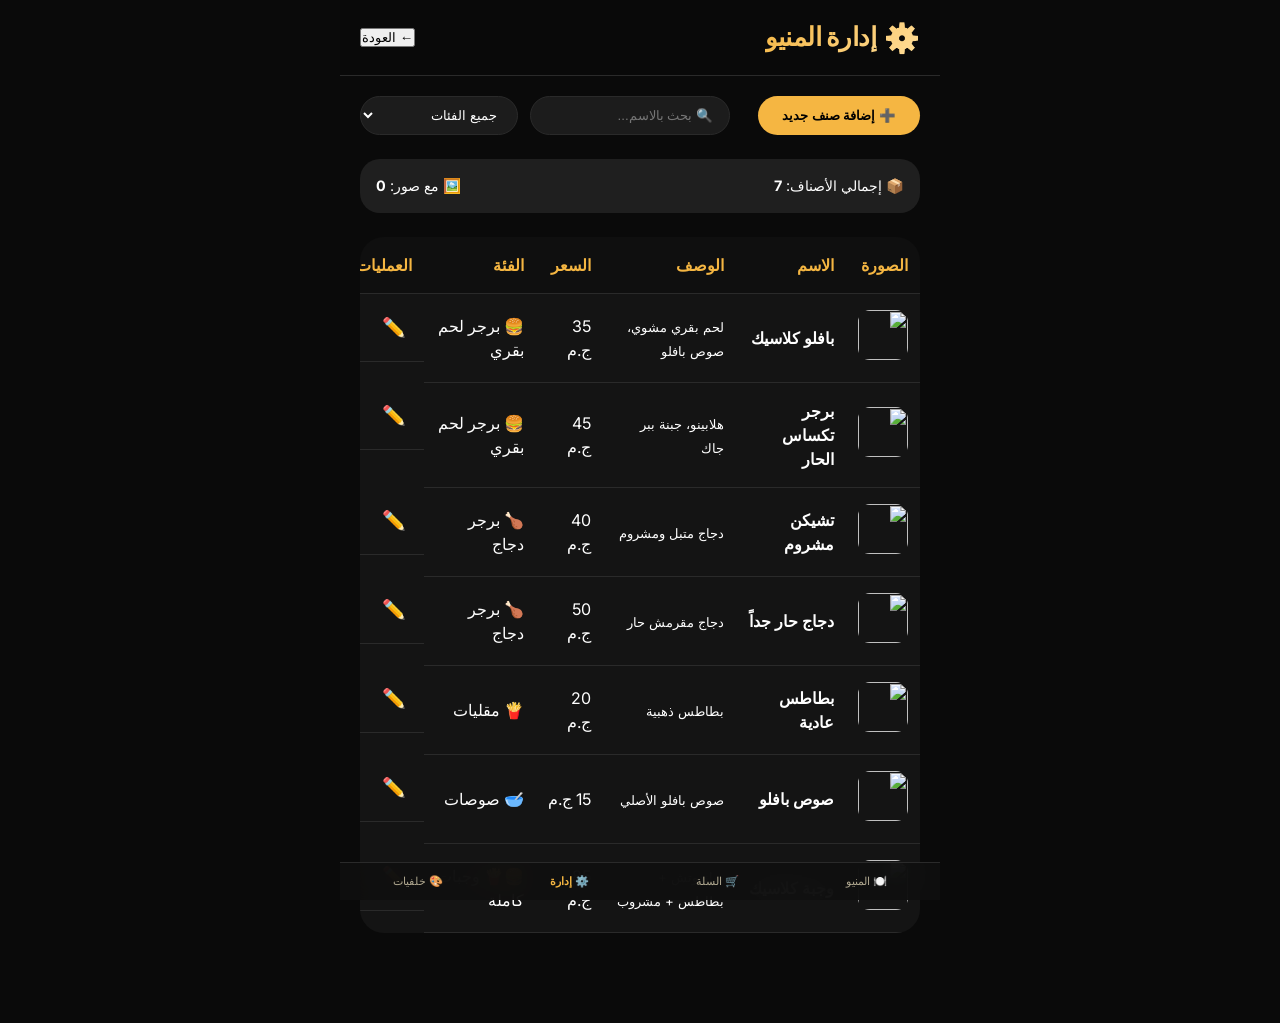
==== manage-items.html @ 47205f9b "Update manage-items.html" ====
<!DOCTYPE html>
<html lang="ar" dir="rtl">
<head>
  <meta charset="UTF-8">
  <meta name="viewport" content="width=device-width, initial-scale=1.0">
  <title>BONO | لوحة إدارة الأصناف</title>
  <link href="https://fonts.googleapis.com/css2?family=Inter:opsz,wght@300;400;500;600;700;800&display=swap" rel="stylesheet">
  <link rel="stylesheet" href="style.css">
  <style>
    /* تحسينات إضافية خاصة بصفحة الإدارة */
    .admin-header {
      display: flex;
      justify-content: space-between;
      align-items: center;
      flex-wrap: wrap;
      gap: 16px;
      margin-bottom: 24px;
    }
    .admin-controls {
      display: flex;
      gap: 12px;
      flex-wrap: wrap;
    }
    .search-input {
      background: #1c1c1c;
      border: 1px solid #2a2a2a;
      padding: 10px 16px;
      border-radius: 50px;
      color: white;
      width: 200px;
    }
    .filter-select {
      background: #1c1c1c;
      border: 1px solid #2a2a2a;
      padding: 10px 16px;
      border-radius: 50px;
      color: white;
    }
    .admin-stats {
      background: var(--surface);
      border-radius: 20px;
      padding: 16px;
      margin-bottom: 24px;
      display: flex;
      justify-content: space-between;
      font-size: 0.9rem;
    }
    .items-table {
      background: var(--bg-card);
      border-radius: 24px;
      overflow-x: auto;
    }
    .items-table table {
      width: 100%;
      border-collapse: collapse;
      min-width: 600px;
    }
    .items-table th, .items-table td {
      padding: 16px 12px;
      text-align: right;
      border-bottom: 1px solid var(--border-color);
      vertical-align: middle;
    }
    .items-table th {
      background: #0f0f0f;
      color: var(--gold);
      font-weight: 600;
    }
    .item-thumb {
      width: 50px;
      height: 50px;
      object-fit: cover;
      border-radius: 12px;
    }
    .item-actions {
      display: flex;
      gap: 8px;
    }
    .edit-icon, .delete-icon {
      background: none;
      border: none;
      font-size: 1.2rem;
      cursor: pointer;
      padding: 6px;
      border-radius: 50%;
      transition: 0.2s;
    }
    .edit-icon { color: var(--gold); }
    .delete-icon { color: #ff7b5c; }
    .edit-icon:hover, .delete-icon:hover {
      background: #2a2a2a;
    }
    .add-new-btn {
      background: var(--gold);
      border: none;
      padding: 12px 24px;
      border-radius: 60px;
      font-weight: bold;
      cursor: pointer;
      display: flex;
      align-items: center;
      gap: 8px;
    }
    /* المودال */
    .modal {
      display: none;
      position: fixed;
      top: 0; left: 0;
      width: 100%; height: 100%;
      background: rgba(0,0,0,0.8);
      justify-content: center;
      align-items: center;
      z-index: 200;
    }
    .modal-content {
      background: var(--bg-card);
      max-width: 500px;
      width: 90%;
      padding: 24px;
      border-radius: 32px;
      border: 1px solid var(--gold);
    }
    .modal-header {
      display: flex;
      justify-content: space-between;
      align-items: center;
      margin-bottom: 20px;
    }
    .modal-header h3 {
      font-size: 1.4rem;
    }
    .close-modal {
      font-size: 28px;
      cursor: pointer;
    }
    .form-group {
      margin-bottom: 16px;
    }
    .form-group label {
      display: block;
      margin-bottom: 8px;
      font-weight: 500;
    }
    .form-group input, .form-group select, .form-group textarea {
      width: 100%;
      padding: 12px;
      background: #1c1c1c;
      border: 1px solid #2a2a2a;
      border-radius: 20px;
      color: white;
    }
    .image-preview {
      margin-top: 8px;
      max-width: 100px;
    }
    .save-btn {
      background: var(--gold);
      width: 100%;
      padding: 12px;
      border: none;
      border-radius: 40px;
      font-weight: bold;
      cursor: pointer;
    }
    .empty-row {
      text-align: center;
      padding: 40px;
      color: var(--text-muted);
    }
  </style>
</head>
<body>
  <div class="app">
    <header class="main-header">
      <div class="logo">
        <span class="logo-icon">⚙️</span>
        <span class="logo-text">إدارة المنيو</span>
      </div>
      <div class="header-actions">
        <button id="backToMenuBtn" class="icon-btn">← العودة</button>
      </div>
    </header>

    <main style="padding: 20px;">
      <div class="admin-header">
        <button id="openAddModalBtn" class="add-new-btn">➕ إضافة صنف جديد</button>
        <div class="admin-controls">
          <input type="text" id="searchInput" class="search-input" placeholder="🔍 بحث بالاسم...">
          <select id="categoryFilter" class="filter-select">
            <option value="all">جميع الفئات</option>
          </select>
        </div>
      </div>

      <div class="admin-stats">
        <span>📦 إجمالي الأصناف: <strong id="totalItemsCount">0</strong></span>
        <span>🖼️ مع صور: <strong id="itemsWithImagesCount">0</strong></span>
      </div>

      <div class="items-table">
        <table id="itemsTable">
          <thead>
            <tr><th>الصورة</th><th>الاسم</th><th>الوصف</th><th>السعر</th><th>الفئة</th><th>العمليات</th></tr>
          </thead>
          <tbody id="itemsTableBody">
            <tr><td colspan="6" class="empty-row">جاري التحميل...</td></tr>
          </tbody>
        </table>
      </div>
    </main>

    <nav class="bottom-nav">
      <a href="index.html" class="nav-item">🍽️ المنيو</a>
      <a href="cart.html" class="nav-item">🛒 السلة</a>
      <a href="manage-items.html" class="nav-item active">⚙️ إدارة</a>
      <a href="backgrounds.html" class="nav-item">🎨 خلفيات</a>
    </nav>

    <!-- مودال إضافة/تعديل -->
    <div id="itemModal" class="modal">
      <div class="modal-content">
        <div class="modal-header">
          <h3 id="modalTitle">إضافة صنف جديد</h3>
          <span class="close-modal">&times;</span>
        </div>
        <div class="form-group">
          <label>الاسم (عربي)</label>
          <input type="text" id="itemNameAr" placeholder="مثال: برجر كلاسيك">
        </div>
        <div class="form-group">
          <label>الوصف (عربي)</label>
          <textarea id="itemDescAr" rows="2" placeholder="وصف مختصر"></textarea>
        </div>
        <div class="form-group">
          <label>السعر (ج.م)</label>
          <input type="number" id="itemPrice" placeholder="مثال: 45">
        </div>
        <div class="form-group">
          <label>الفئة</label>
          <select id="itemCategory"></select>
        </div>
        <div class="form-group">
          <label>صورة الصنف</label>
          <input type="file" id="itemImage" accept="image/*">
          <div id="imagePreview" class="image-preview"></div>
        </div>
        <button id="saveItemBtn" class="save-btn">💾 حفظ البيانات</button>
      </div>
    </div>
  </div>

  <script src="common.js"></script>
  <script>
    let editingId = null;
    let currentFilterCategory = 'all';
    let searchKeyword = '';

    // تحميل الفئات في المودال وفي الفلتر
    function loadCategoriesIntoSelects() {
      const categories = getAllCategories();
      const categorySelect = document.getElementById('itemCategory');
      const filterSelect = document.getElementById('categoryFilter');
      if (!categorySelect) return;
      categorySelect.innerHTML = categories.map(c => `<option value="${c.id}">${c.nameAr}</option>`).join('');
      filterSelect.innerHTML = '<option value="all">جميع الفئات</option>' + categories.map(c => `<option value="${c.id}">${c.nameAr}</option>`).join('');
    }

    // عرض الأصناف في الجدول مع الفلترة
    function renderItemsTable() {
      let items = getAllMenuItems();
      const categories = getAllCategories();
      const getCategoryName = (catId) => {
        const cat = categories.find(c => c.id === catId);
        return cat ? cat.nameAr : catId;
      };

      // فلترة حسب الفئة
      if (currentFilterCategory !== 'all') {
        items = items.filter(item => item.categoryId === currentFilterCategory);
      }
      // فلترة حسب البحث
      if (searchKeyword.trim() !== '') {
        const kw = searchKeyword.trim().toLowerCase();
        items = items.filter(item => item.nameAr.toLowerCase().includes(kw));
      }

      // إحصائيات
      document.getElementById('totalItemsCount').innerText = items.length;
      const withImages = items.filter(i => i.imageSrc && i.imageSrc.trim() !== '').length;
      document.getElementById('itemsWithImagesCount').innerText = withImages;

      const tbody = document.getElementById('itemsTableBody');
      if (!items.length) {
        tbody.innerHTML = '<tr><td colspan="6" class="empty-row">🚫 لا توجد أصناف تطابق المعايير</td></tr>';
        return;
      }

      tbody.innerHTML = items.map(item => `
        <tr data-id="${item.id}">
          <td><img src="${item.imageSrc || getDefaultItemImage()}" class="item-thumb" onerror="this.src='${getDefaultItemImage()}'"></td>
          <td><strong>${item.nameAr}</strong></td>
          <td><small>${item.descAr || '—'}</small></td>
          <td>${item.price} ج.م</td>
          <td>${getCategoryName(item.categoryId)}</td>
          <td class="item-actions">
            <button class="edit-icon" data-id="${item.id}">✏️</button>
            <button class="delete-icon" data-id="${item.id}">🗑️</button>
          </td>
        </tr>
      `).join('');

      // إضافة أحداث التعديل والحذف
      document.querySelectorAll('.edit-icon').forEach(btn => {
        btn.onclick = () => openEditModal(btn.getAttribute('data-id'));
      });
      document.querySelectorAll('.delete-icon').forEach(btn => {
        btn.onclick = async () => {
          if (confirm('⚠️ هل أنت متأكد من حذف هذا الصنف؟')) {
            deleteMenuItem(btn.getAttribute('data-id'));
            renderItemsTable();  // إعادة تحميل الجدول
            showToast('تم الحذف بنجاح');
          }
        };
      });
    }

    // فتح مودال التعديل
    function openEditModal(id) {
      editingId = id;
      const items = getAllMenuItems();
      const item = items.find(i => i.id === id);
      if (!item) return;
      document.getElementById('modalTitle').innerText = 'تعديل الصنف';
      document.getElementById('itemNameAr').value = item.nameAr;
      document.getElementById('itemDescAr').value = item.descAr || '';
      document.getElementById('itemPrice').value = item.price;
      document.getElementById('itemCategory').value = item.categoryId;
      // عرض الصورة الحالية
      const previewDiv = document.getElementById('imagePreview');
      if (item.imageSrc) {
        previewDiv.innerHTML = `<img src="${item.imageSrc}" width="80" style="border-radius: 12px;"><br><small>الصورة الحالية</small>`;
      } else {
        previewDiv.innerHTML = '';
      }
      document.getElementById('itemModal').style.display = 'flex';
    }

    function openAddModal() {
      editingId = null;
      document.getElementById('modalTitle').innerText = 'إضافة صنف جديد';
      document.getElementById('itemNameAr').value = '';
      document.getElementById('itemDescAr').value = '';
      document.getElementById('itemPrice').value = '';
      document.getElementById('itemCategory').value = getAllCategories()[0]?.id || 'beef';
      document.getElementById('imagePreview').innerHTML = '';
      document.getElementById('itemImage').value = '';
      document.getElementById('itemModal').style.display = 'flex';
    }

    function closeModal() {
      document.getElementById('itemModal').style.display = 'none';
    }

    async function saveCurrentItem() {
      const nameAr = document.getElementById('itemNameAr').value.trim();
      const descAr = document.getElementById('itemDescAr').value.trim();
      const price = parseFloat(document.getElementById('itemPrice').value);
      const categoryId = document.getElementById('itemCategory').value;
      const imageFile = document.getElementById('itemImage').files[0];
      let imageSrc = null;

      if (!nameAr || isNaN(price) || price <= 0) {
        alert('❌ الرجاء إدخال اسم صحيح وسعر أكبر من صفر');
        return;
      }

      if (imageFile) {
        imageSrc = await readFileAsBase64(imageFile);
      } else if (editingId) {
        const existing = getAllMenuItems().find(i => i.id === editingId);
        if (existing && existing.imageSrc) imageSrc = existing.imageSrc;
      }

      if (editingId) {
        updateMenuItem(editingId, { nameAr, descAr, price, categoryId, imageSrc });
        showToast('تم التعديل بنجاح');
      } else {
        addNewMenuItem({ nameAr, descAr, price, categoryId, imageSrc });
        showToast('تمت الإضافة بنجاح');
      }
      closeModal();
      renderItemsTable();
    }

    function readFileAsBase64(file) {
      return new Promise((resolve) => {
        const reader = new FileReader();
        reader.onload = (e) => resolve(e.target.result);
        reader.readAsDataURL(file);
      });
    }

    // أحداث البحث والفلتر
    document.getElementById('searchInput')?.addEventListener('input', (e) => {
      searchKeyword = e.target.value;
      renderItemsTable();
    });
    document.getElementById('categoryFilter')?.addEventListener('change', (e) => {
      currentFilterCategory = e.target.value;
      renderItemsTable();
    });

    // تهيئة الصفحة
    initData();
    loadCategoriesIntoSelects();
    renderItemsTable();

    document.getElementById('openAddModalBtn').onclick = openAddModal;
    document.querySelector('.close-modal').onclick = closeModal;
    document.getElementById('saveItemBtn').onclick = saveCurrentItem;
    document.getElementById('backToMenuBtn').onclick = () => window.location.href = 'index.html';
    window.onclick = (e) => { if (e.target === document.getElementById('itemModal')) closeModal(); };
  </script>
</body>
</html>
---- style.css ----
:root {
  --bg-dark: #0a0a0a;
  --bg-card: #141414;
  --surface: #1f1f1f;
  --gold: #f5b642;
  --gold-dark: #e09d32;
  --text-light: #fefefe;
  --text-muted: #b0a890;
  --border-color: #2a2a2a;
  --shadow: 0 8px 24px rgba(0,0,0,0.4);
  --radius: 20px;
  --transition: all 0.2s ease;
}

* {
  margin: 0;
  padding: 0;
  box-sizing: border-box;
}

body {
  font-family: 'Inter', sans-serif;
  background: var(--bg-dark);
  color: var(--text-light);
  direction: rtl;
  line-height: 1.5;
}

.app {
  max-width: 600px;
  margin: 0 auto;
  background: var(--bg-dark);
  min-height: 100vh;
  position: relative;
  padding-bottom: 70px;
}

/* الهيدر الرئيسي */
.main-header {
  position: sticky;
  top: 0;
  display: flex;
  justify-content: space-between;
  align-items: center;
  padding: 16px 20px;
  background: rgba(10,10,10,0.85);
  backdrop-filter: blur(12px);
  z-index: 100;
  border-bottom: 1px solid var(--border-color);
}

.logo {
  display: flex;
  align-items: center;
  gap: 8px;
  font-weight: 800;
  font-size: 1.6rem;
  background: linear-gradient(135deg, var(--gold), #ffdd99);
  -webkit-background-clip: text;
  background-clip: text;
  color: transparent;
}
.logo-icon {
  font-size: 1.8rem;
}
.logo-text {
  letter-spacing: -0.5px;
}

.header-actions {
  display: flex;
  gap: 16px;
}
.cart-icon-btn {
  position: relative;
  background: none;
  border: none;
  font-size: 1.8rem;
  cursor: pointer;
  color: var(--gold);
}
.cart-badge {
  position: absolute;
  top: -6px;
  right: -10px;
  background: var(--gold);
  color: #000;
  font-size: 0.7rem;
  font-weight: bold;
  border-radius: 30px;
  padding: 2px 6px;
  min-width: 18px;
  text-align: center;
}
.menu-toggle-btn {
  background: none;
  border: none;
  font-size: 1.8rem;
  color: var(--gold);
  cursor: pointer;
}

/* البانر */
.hero-section {
  position: relative;
  height: 260px;
  background: linear-gradient(135deg, #1f1a15, #0c0b0a);
  display: flex;
  align-items: center;
  justify-content: center;
  text-align: center;
  background-size: cover;
  background-position: center;
}
.hero-overlay {
  position: absolute;
  top: 0; left: 0; width: 100%; height: 100%;
  background: rgba(0,0,0,0.5);
}
.hero-content {
  position: relative;
  z-index: 2;
  padding: 20px;
}
.hero-content h1 {
  font-size: 2.4rem;
  font-weight: 800;
  background: linear-gradient(115deg, var(--gold), #fff0cc);
  -webkit-background-clip: text;
  background-clip: text;
  color: transparent;
}
.hero-content p {
  color: #ddd;
  margin-top: 8px;
}
.hero-cta {
  background: var(--gold);
  border: none;
  margin-top: 20px;
  padding: 10px 24px;
  border-radius: 60px;
  font-weight: bold;
  font-size: 0.9rem;
  cursor: pointer;
  transition: var(--transition);
}
.hero-cta:hover {
  background: var(--gold-dark);
  transform: scale(1.02);
}

/* الفئات */
.categories-wrapper {
  background: var(--bg-dark);
  padding: 16px 0 8px;
  border-bottom: 1px solid var(--border-color);
}
.categories-scroll {
  display: flex;
  overflow-x: auto;
  gap: 12px;
  padding: 0 16px;
  scrollbar-width: thin;
}
.category-btn {
  background: var(--surface);
  border: none;
  padding: 8px 24px;
  border-radius: 40px;
  font-weight: 600;
  color: var(--text-muted);
  white-space: nowrap;
  cursor: pointer;
  transition: var(--transition);
}
.category-btn.active {
  background: var(--gold);
  color: #0a0a0a;
  box-shadow: 0 4px 12px rgba(245,182,66,0.3);
}

/* حاوية المنيو */
.menu-container {
  padding: 20px 16px;
  display: flex;
  flex-direction: column;
  gap: 20px;
}

/* بطاقة الصنف - احترافية */
.menu-item-card {
  background: var(--bg-card);
  border-radius: var(--radius);
  display: flex;
  gap: 16px;
  overflow: hidden;
  border: 1px solid var(--border-color);
  transition: var(--transition);
}
.menu-item-card:hover {
  transform: translateY(-3px);
  border-color: var(--gold);
  box-shadow: var(--shadow);
}
.card-image {
  width: 110px;
  flex-shrink: 0;
}
.card-image img {
  width: 100%;
  height: 110px;
  object-fit: cover;
  display: block;
}
.card-details {
  flex: 1;
  padding: 12px 12px 12px 0;
  display: flex;
  flex-direction: column;
}
.item-title {
  font-size: 1.1rem;
  font-weight: 700;
}
.item-description {
  font-size: 0.7rem;
  color: var(--text-muted);
  margin: 5px 0 8px;
}
.item-footer {
  display: flex;
  justify-content: space-between;
  align-items: center;
  margin-top: auto;
}
.item-price {
  font-weight: 800;
  color: var(--gold);
  font-size: 1rem;
}
.add-to-cart-btn {
  background: var(--gold);
  border: none;
  border-radius: 40px;
  padding: 6px 14px;
  font-weight: bold;
  cursor: pointer;
  transition: var(--transition);
}
.add-to-cart-btn:hover {
  background: var(--gold-dark);
  transform: scale(0.96);
}

/* سلة المشتريات - صفحة cart.html */
.cart-main {
  padding: 20px;
}
.cart-item {
  background: var(--bg-card);
  border-radius: 18px;
  padding: 12px;
  margin-bottom: 12px;
  display: flex;
  justify-content: space-between;
  align-items: center;
}
.cart-item-info h4 {
  font-size: 1rem;
}
.cart-item-price {
  font-size: 0.9rem;
  color: var(--gold);
}
.cart-item-controls {
  display: flex;
  align-items: center;
  gap: 8px;
}
.cart-item-controls button {
  background: #2a2a2a;
  border: none;
  width: 32px;
  height: 32px;
  border-radius: 30px;
  font-weight: bold;
  cursor: pointer;
  color: white;
}
.qty-num {
  font-weight: bold;
  min-width: 24px;
  text-align: center;
}
.order-summary, .customer-info-card {
  background: var(--surface);
  border-radius: 24px;
  padding: 16px;
  margin-top: 20px;
}
.summary-row {
  display: flex;
  justify-content: space-between;
  padding: 8px 0;
  border-bottom: 1px dashed var(--border-color);
}
.summary-row.total {
  border-bottom: none;
  font-weight: 800;
  font-size: 1.2rem;
  color: var(--gold);
}
.customer-info-card input, .customer-info-card select, .customer-info-card textarea {
  width: 100%;
  margin-bottom: 12px;
  padding: 12px;
  background: #1c1c1c;
  border: 1px solid var(--border-color);
  border-radius: 40px;
  color: white;
  font-family: inherit;
}
.confirm-order-btn {
  width: 100%;
  background: var(--gold);
  border: none;
  padding: 14px;
  border-radius: 60px;
  font-weight: 800;
  font-size: 1rem;
  cursor: pointer;
  transition: var(--transition);
}
.confirm-order-btn:hover {
  background: var(--gold-dark);
}

/* الشريط السفلي */
.bottom-nav {
  position: fixed;
  bottom: 0;
  width: 100%;
  max-width: 600px;
  background: rgba(15,15,15,0.95);
  backdrop-filter: blur(16px);
  display: flex;
  justify-content: space-around;
  padding: 10px 0;
  border-top: 1px solid var(--border-color);
  z-index: 99;
}
.nav-item {
  display: flex;
  flex-direction: column;
  align-items: center;
  gap: 4px;
  color: var(--text-muted);
  text-decoration: none;
  font-size: 0.7rem;
  transition: var(--transition);
}
.nav-item.active {
  color: var(--gold);
  font-weight: bold;
}
.nav-icon {
  font-size: 1.4rem;
}

/* حالة فارغة */
.empty-cart, .empty-menu {
  text-align: center;
  padding: 40px;
  color: var(--text-muted);
}
.empty-cart a {
  color: var(--gold);
  text-decoration: none;
}

/* إدارة الأصناف - ببساطة (نفس التصميم) */
.manage-page, .backgrounds-page {
  padding: 20px;
}
.admin-item-card {
  background: var(--bg-card);
  border-radius: 20px;
  display: flex;
  align-items: center;
  gap: 12px;
  padding: 10px;
  margin-bottom: 12px;
}
.admin-actions button {
  background: #2c2c2c;
  border: none;
  padding: 6px 12px;
  border-radius: 30px;
  cursor: pointer;
}

/* Toast */
#dynamicToast {
  position: fixed;
  bottom: 80px;
  left: 50%;
  transform: translateX(-50%);
  background: var(--gold);
  color: #000;
  padding: 10px 24px;
  border-radius: 60px;
  font-weight: bold;
  z-index: 999;
  opacity: 0;
  transition: opacity 0.2s;
  pointer-events: none;
}
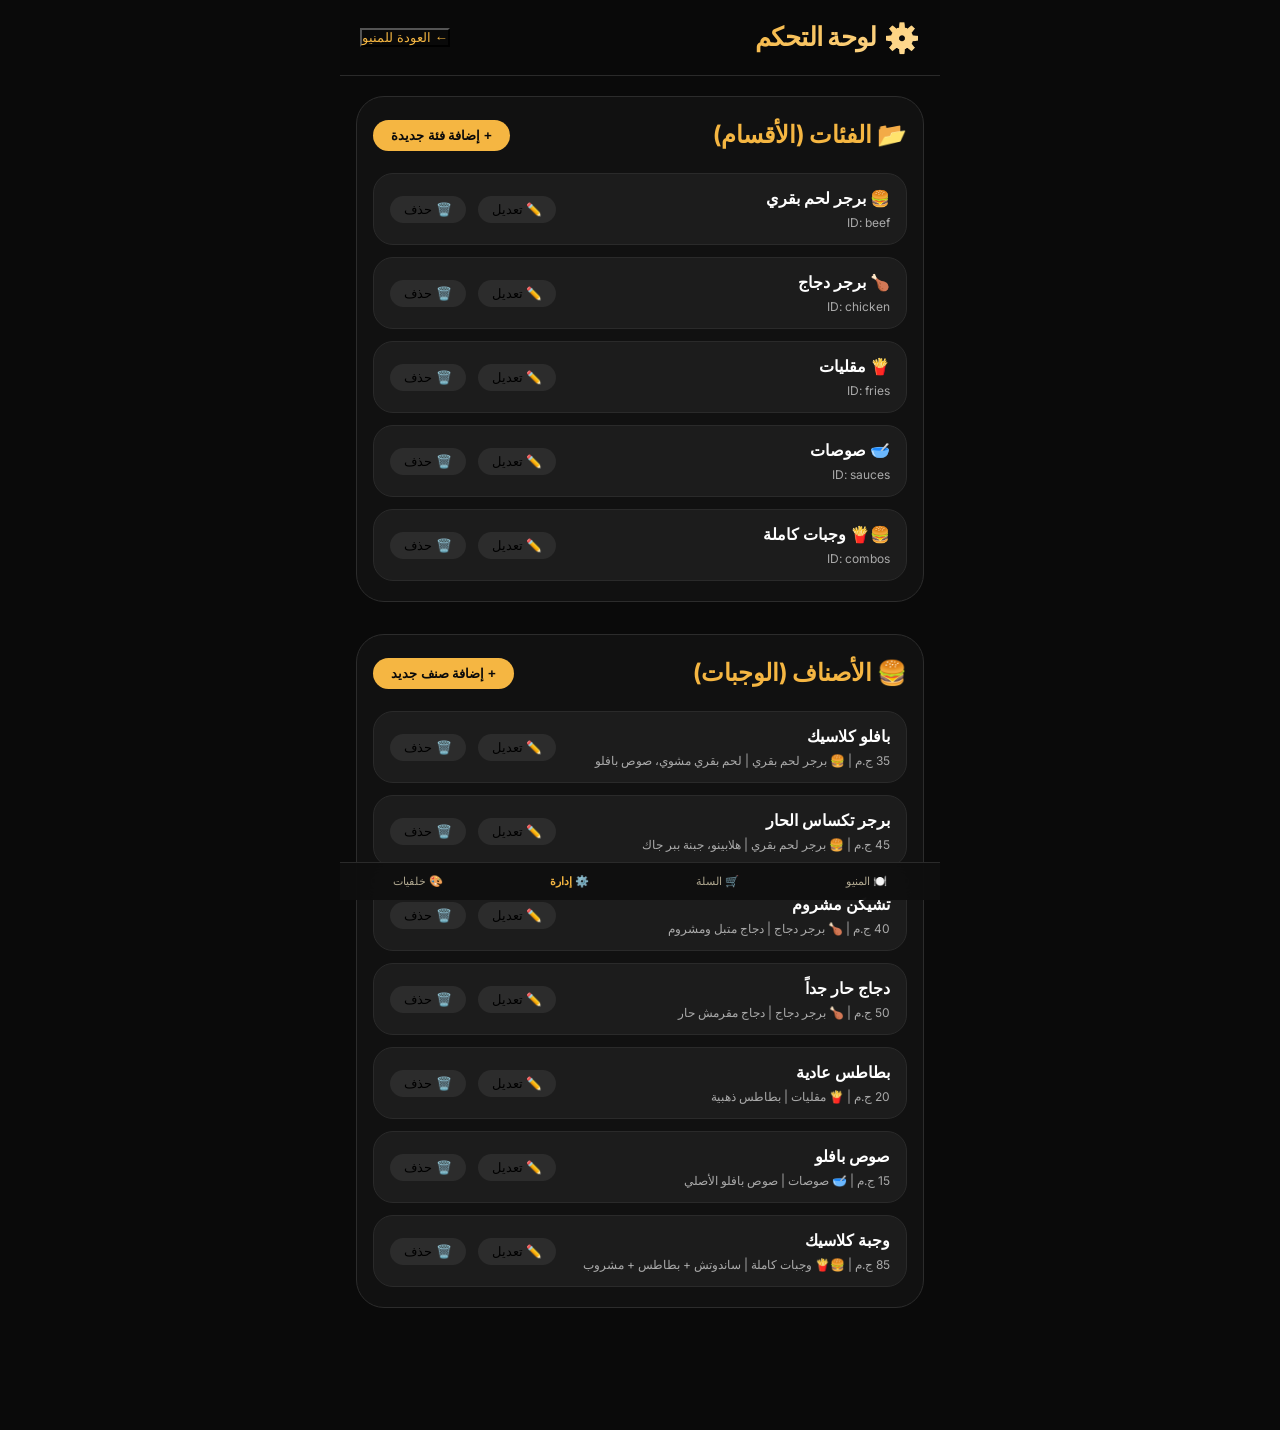
==== commit 428dc5e3: "Update manage-items.html" ====
--- a/manage-items.html
+++ b/manage-items.html
@@ -3,169 +3,153 @@
 <head>
   <meta charset="UTF-8">
   <meta name="viewport" content="width=device-width, initial-scale=1.0">
-  <title>BONO | لوحة إدارة الأصناف</title>
+  <title>BONO | لوحة التحكم - إدارة المنيو</title>
   <link href="https://fonts.googleapis.com/css2?family=Inter:opsz,wght@300;400;500;600;700;800&display=swap" rel="stylesheet">
   <link rel="stylesheet" href="style.css">
   <style>
-    /* تحسينات إضافية خاصة بصفحة الإدارة */
-    .admin-header {
-      display: flex;
-      justify-content: space-between;
-      align-items: center;
-      flex-wrap: wrap;
-      gap: 16px;
-      margin-bottom: 24px;
-    }
-    .admin-controls {
-      display: flex;
-      gap: 12px;
-      flex-wrap: wrap;
-    }
-    .search-input {
-      background: #1c1c1c;
-      border: 1px solid #2a2a2a;
-      padding: 10px 16px;
-      border-radius: 50px;
-      color: white;
-      width: 200px;
-    }
-    .filter-select {
-      background: #1c1c1c;
-      border: 1px solid #2a2a2a;
-      padding: 10px 16px;
-      border-radius: 50px;
-      color: white;
-    }
-    .admin-stats {
-      background: var(--surface);
-      border-radius: 20px;
-      padding: 16px;
-      margin-bottom: 24px;
-      display: flex;
-      justify-content: space-between;
-      font-size: 0.9rem;
-    }
-    .items-table {
-      background: var(--bg-card);
-      border-radius: 24px;
-      overflow-x: auto;
-    }
-    .items-table table {
-      width: 100%;
-      border-collapse: collapse;
-      min-width: 600px;
-    }
-    .items-table th, .items-table td {
-      padding: 16px 12px;
-      text-align: right;
-      border-bottom: 1px solid var(--border-color);
-      vertical-align: middle;
-    }
-    .items-table th {
-      background: #0f0f0f;
-      color: var(--gold);
-      font-weight: 600;
-    }
-    .item-thumb {
-      width: 50px;
-      height: 50px;
-      object-fit: cover;
-      border-radius: 12px;
-    }
-    .item-actions {
-      display: flex;
-      gap: 8px;
-    }
-    .edit-icon, .delete-icon {
-      background: none;
-      border: none;
-      font-size: 1.2rem;
-      cursor: pointer;
-      padding: 6px;
-      border-radius: 50%;
-      transition: 0.2s;
-    }
-    .edit-icon { color: var(--gold); }
-    .delete-icon { color: #ff7b5c; }
-    .edit-icon:hover, .delete-icon:hover {
-      background: #2a2a2a;
-    }
-    .add-new-btn {
-      background: var(--gold);
-      border: none;
-      padding: 12px 24px;
-      border-radius: 60px;
-      font-weight: bold;
-      cursor: pointer;
-      display: flex;
-      align-items: center;
-      gap: 8px;
-    }
-    /* المودال */
-    .modal {
-      display: none;
-      position: fixed;
-      top: 0; left: 0;
-      width: 100%; height: 100%;
-      background: rgba(0,0,0,0.8);
-      justify-content: center;
-      align-items: center;
-      z-index: 200;
-    }
-    .modal-content {
-      background: var(--bg-card);
-      max-width: 500px;
-      width: 90%;
-      padding: 24px;
-      border-radius: 32px;
-      border: 1px solid var(--gold);
-    }
-    .modal-header {
+    /* تحسينات إضافية لصفحة الإدارة */
+    .admin-dashboard {
+      padding: 20px 16px;
+    }
+    .admin-section {
+      background: #111;
+      border-radius: 28px;
+      padding: 20px 16px;
+      margin-bottom: 32px;
+      border: 1px solid #2c2c2c;
+    }
+    .section-header {
       display: flex;
       justify-content: space-between;
       align-items: center;
       margin-bottom: 20px;
-    }
-    .modal-header h3 {
-      font-size: 1.4rem;
-    }
-    .close-modal {
-      font-size: 28px;
-      cursor: pointer;
-    }
-    .form-group {
-      margin-bottom: 16px;
-    }
-    .form-group label {
-      display: block;
-      margin-bottom: 8px;
-      font-weight: 500;
-    }
-    .form-group input, .form-group select, .form-group textarea {
-      width: 100%;
-      padding: 12px;
-      background: #1c1c1c;
-      border: 1px solid #2a2a2a;
-      border-radius: 20px;
-      color: white;
-    }
-    .image-preview {
-      margin-top: 8px;
-      max-width: 100px;
-    }
-    .save-btn {
-      background: var(--gold);
-      width: 100%;
-      padding: 12px;
+      flex-wrap: wrap;
+      gap: 12px;
+    }
+    .section-header h2 {
+      font-size: 1.5rem;
+      font-weight: 700;
+      color: #f5b642;
+    }
+    .add-new-btn {
+      background: #f5b642;
       border: none;
+      padding: 8px 18px;
       border-radius: 40px;
       font-weight: bold;
       cursor: pointer;
-    }
-    .empty-row {
+      transition: 0.2s;
+      color: #0a0a0a;
+    }
+    .add-new-btn:hover {
+      background: #e09d32;
+      transform: scale(0.97);
+    }
+    .admin-grid {
+      display: flex;
+      flex-direction: column;
+      gap: 12px;
+    }
+    .admin-card {
+      background: #1c1c1c;
+      border-radius: 20px;
+      padding: 12px 16px;
+      display: flex;
+      justify-content: space-between;
+      align-items: center;
+      transition: 0.2s;
+      border: 1px solid #2a2a2a;
+    }
+    .admin-card:hover {
+      border-color: #f5b642;
+    }
+    .card-info {
+      flex: 1;
+    }
+    .card-info h3 {
+      font-size: 1rem;
+      font-weight: 600;
+    }
+    .card-info p {
+      font-size: 0.75rem;
+      color: #aaa;
+      margin-top: 4px;
+    }
+    .card-actions button {
+      background: #2c2c2c;
+      border: none;
+      padding: 6px 14px;
+      border-radius: 30px;
+      margin-right: 8px;
+      cursor: pointer;
+      font-size: 0.8rem;
+      transition: 0.1s;
+    }
+    .card-actions button.edit-btn {
+      background: #3a3a3a;
+      color: #f5b642;
+    }
+    .card-actions button.delete-btn {
+      background: #3a1e1e;
+      color: #ff8a5c;
+    }
+    .empty-message {
       text-align: center;
-      padding: 40px;
-      color: var(--text-muted);
+      padding: 30px;
+      color: #888;
+    }
+    /* نماذج التعديل والإضافة (مودال) */
+    .modal {
+      display: none;
+      position: fixed;
+      top: 0; left: 0; width: 100%; height: 100%;
+      background: rgba(0,0,0,0.85);
+      backdrop-filter: blur(8px);
+      justify-content: center;
+      align-items: center;
+      z-index: 1000;
+    }
+    .modal-card {
+      background: #151515;
+      max-width: 500px;
+      width: 90%;
+      border-radius: 32px;
+      padding: 24px;
+      border: 1px solid #f5b64233;
+    }
+    .modal-card h3 {
+      margin-bottom: 20px;
+      font-size: 1.5rem;
+    }
+    .modal-card input, .modal-card select, .modal-card textarea {
+      width: 100%;
+      margin-bottom: 16px;
+      padding: 12px;
+      background: #242424;
+      border: 1px solid #3d3d3d;
+      border-radius: 28px;
+      color: white;
+      font-family: inherit;
+    }
+    .modal-actions {
+      display: flex;
+      gap: 12px;
+      justify-content: flex-end;
+    }
+    .modal-actions button {
+      padding: 10px 20px;
+      border-radius: 40px;
+      border: none;
+      cursor: pointer;
+      font-weight: bold;
+    }
+    .save-modal-btn {
+      background: #f5b642;
+      color: #0a0a0a;
+    }
+    .cancel-modal-btn {
+      background: #2c2c2c;
+      color: white;
     }
   </style>
 </head>
@@ -174,40 +158,48 @@
     <header class="main-header">
       <div class="logo">
         <span class="logo-icon">⚙️</span>
-        <span class="logo-text">إدارة المنيو</span>
+        <span class="logo-text">لوحة التحكم</span>
       </div>
       <div class="header-actions">
-        <button id="backToMenuBtn" class="icon-btn">← العودة</button>
+        <button id="backToMenuBtn" class="icon-btn" style="background: none; color:#f5b642;">← العودة للمنيو</button>
       </div>
     </header>
 
-    <main style="padding: 20px;">
-      <div class="admin-header">
-        <button id="openAddModalBtn" class="add-new-btn">➕ إضافة صنف جديد</button>
-        <div class="admin-controls">
-          <input type="text" id="searchInput" class="search-input" placeholder="🔍 بحث بالاسم...">
-          <select id="categoryFilter" class="filter-select">
-            <option value="all">جميع الفئات</option>
-          </select>
+    <div class="admin-dashboard">
+      <!-- قسم إدارة الفئات -->
+      <div class="admin-section">
+        <div class="section-header">
+          <h2>📂 الفئات (الأقسام)</h2>
+          <button id="addCategoryBtn" class="add-new-btn">+ إضافة فئة جديدة</button>
+        </div>
+        <div id="categoriesList" class="admin-grid">
+          <!-- سيتم عرض الفئات ديناميكياً -->
         </div>
       </div>
 
-      <div class="admin-stats">
-        <span>📦 إجمالي الأصناف: <strong id="totalItemsCount">0</strong></span>
-        <span>🖼️ مع صور: <strong id="itemsWithImagesCount">0</strong></span>
+      <!-- قسم إدارة الأصناف -->
+      <div class="admin-section">
+        <div class="section-header">
+          <h2>🍔 الأصناف (الوجبات)</h2>
+          <button id="addItemBtn" class="add-new-btn">+ إضافة صنف جديد</button>
+        </div>
+        <div id="itemsList" class="admin-grid">
+          <!-- سيتم عرض الأصناف ديناميكياً -->
+        </div>
       </div>
-
-      <div class="items-table">
-        <table id="itemsTable">
-          <thead>
-            <tr><th>الصورة</th><th>الاسم</th><th>الوصف</th><th>السعر</th><th>الفئة</th><th>العمليات</th></tr>
-          </thead>
-          <tbody id="itemsTableBody">
-            <tr><td colspan="6" class="empty-row">جاري التحميل...</td></tr>
-          </tbody>
-        </table>
+    </div>
+
+    <!-- مودال موحد للفئات والأصناف -->
+    <div id="genericModal" class="modal">
+      <div class="modal-card">
+        <h3 id="modalTitle">إضافة</h3>
+        <div id="modalBody"></div>
+        <div class="modal-actions">
+          <button id="modalSaveBtn" class="save-modal-btn">حفظ</button>
+          <button id="modalCancelBtn" class="cancel-modal-btn">إلغاء</button>
+        </div>
       </div>
-    </main>
+    </div>
 
     <nav class="bottom-nav">
       <a href="index.html" class="nav-item">🍽️ المنيو</a>
@@ -215,183 +207,230 @@
       <a href="manage-items.html" class="nav-item active">⚙️ إدارة</a>
       <a href="backgrounds.html" class="nav-item">🎨 خلفيات</a>
     </nav>
-
-    <!-- مودال إضافة/تعديل -->
-    <div id="itemModal" class="modal">
-      <div class="modal-content">
-        <div class="modal-header">
-          <h3 id="modalTitle">إضافة صنف جديد</h3>
-          <span class="close-modal">&times;</span>
-        </div>
-        <div class="form-group">
-          <label>الاسم (عربي)</label>
-          <input type="text" id="itemNameAr" placeholder="مثال: برجر كلاسيك">
-        </div>
-        <div class="form-group">
-          <label>الوصف (عربي)</label>
-          <textarea id="itemDescAr" rows="2" placeholder="وصف مختصر"></textarea>
-        </div>
-        <div class="form-group">
-          <label>السعر (ج.م)</label>
-          <input type="number" id="itemPrice" placeholder="مثال: 45">
-        </div>
-        <div class="form-group">
-          <label>الفئة</label>
-          <select id="itemCategory"></select>
-        </div>
-        <div class="form-group">
-          <label>صورة الصنف</label>
-          <input type="file" id="itemImage" accept="image/*">
-          <div id="imagePreview" class="image-preview"></div>
-        </div>
-        <button id="saveItemBtn" class="save-btn">💾 حفظ البيانات</button>
-      </div>
-    </div>
   </div>
 
   <script src="common.js"></script>
   <script>
-    let editingId = null;
-    let currentFilterCategory = 'all';
-    let searchKeyword = '';
-
-    // تحميل الفئات في المودال وفي الفلتر
-    function loadCategoriesIntoSelects() {
+    // متغيرات عامة لتحديد نوع العملية
+    let modalType = null; // 'category' or 'item'
+    let editingId = null; // id للفئة أو الصنف
+    let currentItemCategoryId = null; // للاستخدام عند إضافة صنف
+
+    // دوال عرض الفئات
+    function renderCategories() {
       const categories = getAllCategories();
-      const categorySelect = document.getElementById('itemCategory');
-      const filterSelect = document.getElementById('categoryFilter');
-      if (!categorySelect) return;
-      categorySelect.innerHTML = categories.map(c => `<option value="${c.id}">${c.nameAr}</option>`).join('');
-      filterSelect.innerHTML = '<option value="all">جميع الفئات</option>' + categories.map(c => `<option value="${c.id}">${c.nameAr}</option>`).join('');
-    }
-
-    // عرض الأصناف في الجدول مع الفلترة
-    function renderItemsTable() {
-      let items = getAllMenuItems();
-      const categories = getAllCategories();
-      const getCategoryName = (catId) => {
-        const cat = categories.find(c => c.id === catId);
-        return cat ? cat.nameAr : catId;
-      };
-
-      // فلترة حسب الفئة
-      if (currentFilterCategory !== 'all') {
-        items = items.filter(item => item.categoryId === currentFilterCategory);
-      }
-      // فلترة حسب البحث
-      if (searchKeyword.trim() !== '') {
-        const kw = searchKeyword.trim().toLowerCase();
-        items = items.filter(item => item.nameAr.toLowerCase().includes(kw));
-      }
-
-      // إحصائيات
-      document.getElementById('totalItemsCount').innerText = items.length;
-      const withImages = items.filter(i => i.imageSrc && i.imageSrc.trim() !== '').length;
-      document.getElementById('itemsWithImagesCount').innerText = withImages;
-
-      const tbody = document.getElementById('itemsTableBody');
-      if (!items.length) {
-        tbody.innerHTML = '<tr><td colspan="6" class="empty-row">🚫 لا توجد أصناف تطابق المعايير</td></tr>';
+      const container = document.getElementById('categoriesList');
+      if (!categories.length) {
+        container.innerHTML = '<div class="empty-message">لا توجد فئات، أضف فئة أولاً</div>';
         return;
       }
-
-      tbody.innerHTML = items.map(item => `
-        <tr data-id="${item.id}">
-          <td><img src="${item.imageSrc || getDefaultItemImage()}" class="item-thumb" onerror="this.src='${getDefaultItemImage()}'"></td>
-          <td><strong>${item.nameAr}</strong></td>
-          <td><small>${item.descAr || '—'}</small></td>
-          <td>${item.price} ج.م</td>
-          <td>${getCategoryName(item.categoryId)}</td>
-          <td class="item-actions">
-            <button class="edit-icon" data-id="${item.id}">✏️</button>
-            <button class="delete-icon" data-id="${item.id}">🗑️</button>
-          </td>
-        </tr>
+      container.innerHTML = categories.map(cat => `
+        <div class="admin-card" data-id="${cat.id}">
+          <div class="card-info">
+            <h3>${cat.nameAr}</h3>
+            <p>ID: ${cat.id}</p>
+          </div>
+          <div class="card-actions">
+            <button class="edit-category-btn" data-id="${cat.id}" data-name="${cat.nameAr}">✏️ تعديل</button>
+            <button class="delete-category-btn" data-id="${cat.id}">🗑️ حذف</button>
+          </div>
+        </div>
       `).join('');
 
-      // إضافة أحداث التعديل والحذف
-      document.querySelectorAll('.edit-icon').forEach(btn => {
-        btn.onclick = () => openEditModal(btn.getAttribute('data-id'));
+      // أحداث التعديل والحذف
+      document.querySelectorAll('.edit-category-btn').forEach(btn => {
+        btn.addEventListener('click', () => {
+          const id = btn.getAttribute('data-id');
+          const name = btn.getAttribute('data-name');
+          openCategoryModal('edit', id, name);
+        });
       });
-      document.querySelectorAll('.delete-icon').forEach(btn => {
-        btn.onclick = async () => {
-          if (confirm('⚠️ هل أنت متأكد من حذف هذا الصنف؟')) {
-            deleteMenuItem(btn.getAttribute('data-id'));
-            renderItemsTable();  // إعادة تحميل الجدول
-            showToast('تم الحذف بنجاح');
+      document.querySelectorAll('.delete-category-btn').forEach(btn => {
+        btn.addEventListener('click', () => {
+          const id = btn.getAttribute('data-id');
+          if (confirm('⚠️ هل أنت متأكد من حذف هذه الفئة؟ سيتم حذف جميع الأصناف المرتبطة بها.')) {
+            deleteCategoryAndItsItems(id);
+            renderCategories();
+            renderItems();
+            showToast('تم حذف الفئة وما يرتبط بها');
           }
-        };
+        });
       });
     }
 
-    // فتح مودال التعديل
-    function openEditModal(id) {
-      editingId = id;
+    // حذف فئة وكل الأصناف التابعة لها
+    function deleteCategoryAndItsItems(categoryId) {
+      let categories = getAllCategories();
+      categories = categories.filter(c => c.id !== categoryId);
+      saveCategories(categories);
+
+      let items = getAllMenuItems();
+      items = items.filter(item => item.categoryId !== categoryId);
+      saveMenuItems(items);
+    }
+
+    // عرض الأصناف
+    function renderItems() {
       const items = getAllMenuItems();
-      const item = items.find(i => i.id === id);
-      if (!item) return;
-      document.getElementById('modalTitle').innerText = 'تعديل الصنف';
-      document.getElementById('itemNameAr').value = item.nameAr;
-      document.getElementById('itemDescAr').value = item.descAr || '';
-      document.getElementById('itemPrice').value = item.price;
-      document.getElementById('itemCategory').value = item.categoryId;
-      // عرض الصورة الحالية
-      const previewDiv = document.getElementById('imagePreview');
-      if (item.imageSrc) {
-        previewDiv.innerHTML = `<img src="${item.imageSrc}" width="80" style="border-radius: 12px;"><br><small>الصورة الحالية</small>`;
-      } else {
-        previewDiv.innerHTML = '';
-      }
-      document.getElementById('itemModal').style.display = 'flex';
-    }
-
-    function openAddModal() {
-      editingId = null;
-      document.getElementById('modalTitle').innerText = 'إضافة صنف جديد';
-      document.getElementById('itemNameAr').value = '';
-      document.getElementById('itemDescAr').value = '';
-      document.getElementById('itemPrice').value = '';
-      document.getElementById('itemCategory').value = getAllCategories()[0]?.id || 'beef';
-      document.getElementById('imagePreview').innerHTML = '';
-      document.getElementById('itemImage').value = '';
-      document.getElementById('itemModal').style.display = 'flex';
-    }
-
-    function closeModal() {
-      document.getElementById('itemModal').style.display = 'none';
-    }
-
-    async function saveCurrentItem() {
-      const nameAr = document.getElementById('itemNameAr').value.trim();
-      const descAr = document.getElementById('itemDescAr').value.trim();
-      const price = parseFloat(document.getElementById('itemPrice').value);
-      const categoryId = document.getElementById('itemCategory').value;
-      const imageFile = document.getElementById('itemImage').files[0];
-      let imageSrc = null;
-
-      if (!nameAr || isNaN(price) || price <= 0) {
-        alert('❌ الرجاء إدخال اسم صحيح وسعر أكبر من صفر');
+      const categories = getAllCategories();
+      const container = document.getElementById('itemsList');
+      if (!items.length) {
+        container.innerHTML = '<div class="empty-message">لا توجد أصناف، أضف صنفاً جديداً</div>';
         return;
       }
-
-      if (imageFile) {
-        imageSrc = await readFileAsBase64(imageFile);
-      } else if (editingId) {
-        const existing = getAllMenuItems().find(i => i.id === editingId);
-        if (existing && existing.imageSrc) imageSrc = existing.imageSrc;
+      container.innerHTML = items.map(item => {
+        const catName = categories.find(c => c.id === item.categoryId)?.nameAr || 'بدون فئة';
+        const imgHtml = item.imageSrc ? `<img src="${item.imageSrc}" width="40" height="40" style="border-radius:12px; margin-left:10px;">` : '';
+        return `
+          <div class="admin-card" data-id="${item.id}">
+            <div class="card-info" style="display:flex; align-items:center; gap:10px;">
+              ${imgHtml}
+              <div>
+                <h3>${item.nameAr}</h3>
+                <p>${item.price} ج.م | ${catName} | ${item.descAr?.substring(0,40) || ''}</p>
+              </div>
+            </div>
+            <div class="card-actions">
+              <button class="edit-item-btn" data-id="${item.id}">✏️ تعديل</button>
+              <button class="delete-item-btn" data-id="${item.id}">🗑️ حذف</button>
+            </div>
+          </div>
+        `;
+      }).join('');
+
+      document.querySelectorAll('.edit-item-btn').forEach(btn => {
+        btn.addEventListener('click', () => {
+          const id = btn.getAttribute('data-id');
+          openItemModal('edit', id);
+        });
+      });
+      document.querySelectorAll('.delete-item-btn').forEach(btn => {
+        btn.addEventListener('click', () => {
+          const id = btn.getAttribute('data-id');
+          if (confirm('هل تريد حذف هذا الصنف نهائياً؟')) {
+            deleteMenuItem(id);
+            renderItems();
+            showToast('تم حذف الصنف');
+          }
+        });
+      });
+    }
+
+    // فتح مودال إضافة/تعديل فئة
+    function openCategoryModal(action, id = null, name = '') {
+      modalType = 'category';
+      editingId = id;
+      document.getElementById('modalTitle').innerText = action === 'edit' ? 'تعديل الفئة' : 'إضافة فئة جديدة';
+      document.getElementById('modalBody').innerHTML = `
+        <input type="text" id="catNameAr" placeholder="اسم الفئة (مثال: مشروبات)" value="${name}" required>
+      `;
+      document.getElementById('genericModal').style.display = 'flex';
+    }
+
+    // فتح مودال إضافة/تعديل صنف
+    function openItemModal(action, id = null) {
+      modalType = 'item';
+      editingId = id;
+      const categories = getAllCategories();
+      let selectedCatId = '';
+      let name = '', desc = '', price = '', imageSrc = '';
+      if (action === 'edit' && id) {
+        const item = getAllMenuItems().find(i => i.id === id);
+        if (item) {
+          name = item.nameAr;
+          desc = item.descAr || '';
+          price = item.price;
+          selectedCatId = item.categoryId;
+          imageSrc = item.imageSrc || '';
+        }
       }
-
-      if (editingId) {
-        updateMenuItem(editingId, { nameAr, descAr, price, categoryId, imageSrc });
-        showToast('تم التعديل بنجاح');
-      } else {
-        addNewMenuItem({ nameAr, descAr, price, categoryId, imageSrc });
-        showToast('تمت الإضافة بنجاح');
+      const categoryOptions = categories.map(cat => `<option value="${cat.id}" ${selectedCatId === cat.id ? 'selected' : ''}>${cat.nameAr}</option>`).join('');
+      document.getElementById('modalTitle').innerText = action === 'edit' ? 'تعديل الصنف' : 'إضافة صنف جديد';
+      document.getElementById('modalBody').innerHTML = `
+        <input type="text" id="itemNameAr" placeholder="اسم الصنف (عربي)" value="${name}" required>
+        <input type="text" id="itemDescAr" placeholder="وصف قصير" value="${desc}">
+        <input type="number" id="itemPrice" placeholder="السعر (ج.م)" value="${price}" required>
+        <select id="itemCategoryId">${categoryOptions || '<option>لا توجد فئات، أضف فئة أولاً</option>'}</select>
+        <label>صورة الصنف (اختياري)</label>
+        <input type="file" id="itemImageInput" accept="image/*">
+        ${imageSrc ? `<div style="margin-top:8px;"><img src="${imageSrc}" width="60"><br><small>الصورة الحالية</small></div>` : ''}
+      `;
+      document.getElementById('genericModal').style.display = 'flex';
+    }
+
+    // حفظ البيانات حسب النوع
+    async function saveModalData() {
+      if (modalType === 'category') {
+        const catNameAr = document.getElementById('catNameAr')?.value.trim();
+        if (!catNameAr) {
+          alert('الرجاء إدخال اسم الفئة');
+          return;
+        }
+        if (editingId) {
+          // تعديل فئة
+          let categories = getAllCategories();
+          const index = categories.findIndex(c => c.id === editingId);
+          if (index !== -1) {
+            categories[index].nameAr = catNameAr;
+            saveCategories(categories);
+            showToast('تم تعديل الفئة');
+          }
+        } else {
+          // إضافة فئة جديدة
+          const newId = 'cat_' + Date.now() + '_' + Math.random().toString(36);
+          const newCat = { id: newId, nameAr: catNameAr };
+          const categories = getAllCategories();
+          categories.push(newCat);
+          saveCategories(categories);
+          showToast('تم إضافة الفئة');
+        }
+        closeModal();
+        renderCategories();
+      } 
+      else if (modalType === 'item') {
+        const nameAr = document.getElementById('itemNameAr')?.value.trim();
+        const descAr = document.getElementById('itemDescAr')?.value.trim();
+        const price = parseFloat(document.getElementById('itemPrice')?.value);
+        const categoryId = document.getElementById('itemCategoryId')?.value;
+        const imageFile = document.getElementById('itemImageInput')?.files[0];
+        let imageSrc = null;
+
+        if (!nameAr || isNaN(price) || price <= 0 || !categoryId) {
+          alert('الاسم، السعر، والفئة إجبارية');
+          return;
+        }
+
+        if (imageFile) {
+          imageSrc = await readFileAsBase64(imageFile);
+        } else if (editingId) {
+          const existing = getAllMenuItems().find(i => i.id === editingId);
+          if (existing && existing.imageSrc) imageSrc = existing.imageSrc;
+        }
+
+        if (editingId) {
+          updateMenuItem(editingId, { nameAr, descAr, price, categoryId, imageSrc });
+          showToast('تم تعديل الصنف');
+        } else {
+          const newId = 'item_' + Date.now() + '_' + Math.random().toString(36);
+          const newItem = { id: newId, nameAr, descAr, price, categoryId, imageSrc };
+          const items = getAllMenuItems();
+          items.push(newItem);
+          saveMenuItems(items);
+          showToast('تم إضافة الصنف');
+        }
+        closeModal();
+        renderItems();
       }
-      closeModal();
-      renderItemsTable();
-    }
-
+    }
+
+    function closeModal() {
+      document.getElementById('genericModal').style.display = 'none';
+      document.getElementById('modalBody').innerHTML = '';
+      modalType = null;
+      editingId = null;
+    }
+
+    // دالة مساعدة لتحويل الملف إلى base64
     function readFileAsBase64(file) {
       return new Promise((resolve) => {
         const reader = new FileReader();
@@ -400,26 +439,25 @@
       });
     }
 
-    // أحداث البحث والفلتر
-    document.getElementById('searchInput')?.addEventListener('input', (e) => {
-      searchKeyword = e.target.value;
-      renderItemsTable();
-    });
-    document.getElementById('categoryFilter')?.addEventListener('change', (e) => {
-      currentFilterCategory = e.target.value;
-      renderItemsTable();
-    });
+    // دوال إضافية في common.js لابد من وجودها أو تعريفها هنا
+    function saveCategories(categories) {
+      localStorage.setItem('bono_categories', JSON.stringify(categories));
+    }
+    // التأكد من أن دوال getAllCategories, saveMenuItems, deleteMenuItem موجودة في common.js
+    // إذا لم تكن موجودة سنضيفها هنا، لكن common.js الأصلي يحتوي عليها.
 
     // تهيئة الصفحة
-    initData();
-    loadCategoriesIntoSelects();
-    renderItemsTable();
-
-    document.getElementById('openAddModalBtn').onclick = openAddModal;
-    document.querySelector('.close-modal').onclick = closeModal;
-    document.getElementById('saveItemBtn').onclick = saveCurrentItem;
-    document.getElementById('backToMenuBtn').onclick = () => window.location.href = 'index.html';
-    window.onclick = (e) => { if (e.target === document.getElementById('itemModal')) closeModal(); };
+    initData();  // موجود في common.js
+    renderCategories();
+    renderItems();
+
+    // أحداث الأزرار
+    document.getElementById('addCategoryBtn').addEventListener('click', () => openCategoryModal('add'));
+    document.getElementById('addItemBtn').addEventListener('click', () => openItemModal('add'));
+    document.getElementById('modalSaveBtn').addEventListener('click', saveModalData);
+    document.getElementById('modalCancelBtn').addEventListener('click', closeModal);
+    document.getElementById('backToMenuBtn').addEventListener('click', () => window.location.href = 'index.html');
+    window.addEventListener('click', (e) => { if (e.target === document.getElementById('genericModal')) closeModal(); });
   </script>
 </body>
-</html>
+  </html>
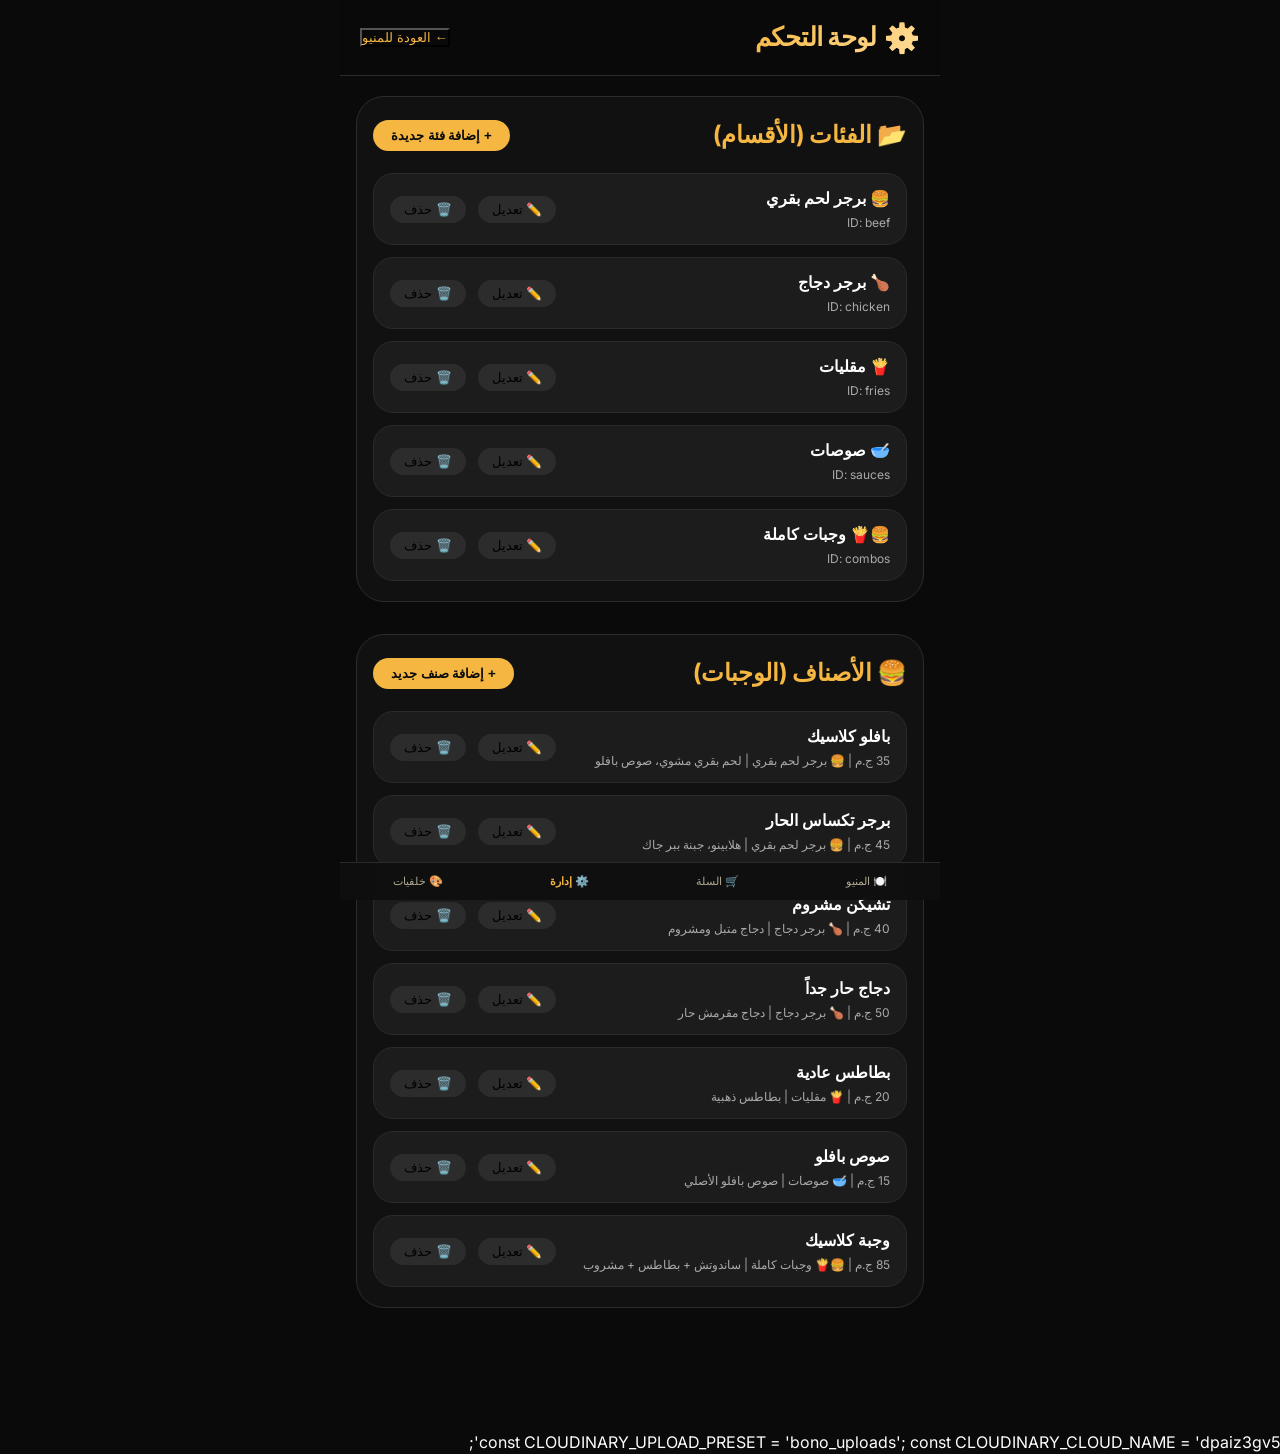
==== commit a4406ee3: "Update manage-items.html" ====
--- a/manage-items.html
+++ b/manage-items.html
@@ -461,3 +461,5 @@
   </script>
 </body>
   </html>
+const CLOUDINARY_UPLOAD_PRESET = 'bono_uploads';
+const CLOUDINARY_CLOUD_NAME = 'dpaiz3gv5';
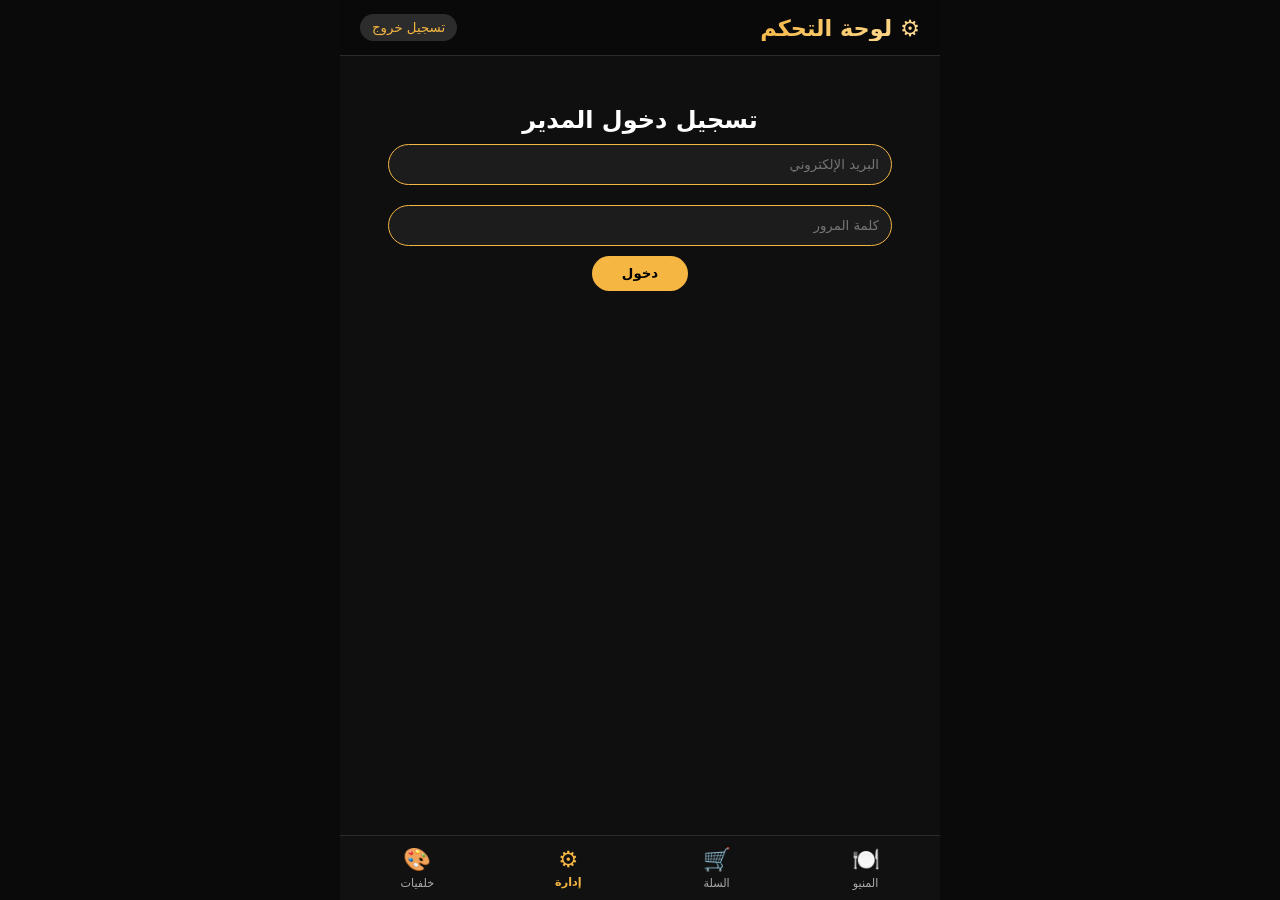
==== commit 7f266404: "Update manage-items.html" ====
--- a/manage-items.html
+++ b/manage-items.html
@@ -4,462 +4,181 @@
   <meta charset="UTF-8">
   <meta name="viewport" content="width=device-width, initial-scale=1.0">
   <title>BONO | لوحة التحكم - إدارة المنيو</title>
-  <link href="https://fonts.googleapis.com/css2?family=Inter:opsz,wght@300;400;500;600;700;800&display=swap" rel="stylesheet">
-  <link rel="stylesheet" href="style.css">
   <style>
-    /* تحسينات إضافية لصفحة الإدارة */
-    .admin-dashboard {
-      padding: 20px 16px;
-    }
-    .admin-section {
-      background: #111;
-      border-radius: 28px;
-      padding: 20px 16px;
-      margin-bottom: 32px;
-      border: 1px solid #2c2c2c;
-    }
-    .section-header {
-      display: flex;
-      justify-content: space-between;
-      align-items: center;
-      margin-bottom: 20px;
-      flex-wrap: wrap;
-      gap: 12px;
-    }
-    .section-header h2 {
-      font-size: 1.5rem;
-      font-weight: 700;
-      color: #f5b642;
-    }
-    .add-new-btn {
-      background: #f5b642;
-      border: none;
-      padding: 8px 18px;
-      border-radius: 40px;
-      font-weight: bold;
-      cursor: pointer;
-      transition: 0.2s;
-      color: #0a0a0a;
-    }
-    .add-new-btn:hover {
-      background: #e09d32;
-      transform: scale(0.97);
-    }
-    .admin-grid {
-      display: flex;
-      flex-direction: column;
-      gap: 12px;
-    }
-    .admin-card {
-      background: #1c1c1c;
-      border-radius: 20px;
-      padding: 12px 16px;
-      display: flex;
-      justify-content: space-between;
-      align-items: center;
-      transition: 0.2s;
-      border: 1px solid #2a2a2a;
-    }
-    .admin-card:hover {
-      border-color: #f5b642;
-    }
-    .card-info {
-      flex: 1;
-    }
-    .card-info h3 {
-      font-size: 1rem;
-      font-weight: 600;
-    }
-    .card-info p {
-      font-size: 0.75rem;
-      color: #aaa;
-      margin-top: 4px;
-    }
-    .card-actions button {
-      background: #2c2c2c;
-      border: none;
-      padding: 6px 14px;
-      border-radius: 30px;
-      margin-right: 8px;
-      cursor: pointer;
-      font-size: 0.8rem;
-      transition: 0.1s;
-    }
-    .card-actions button.edit-btn {
-      background: #3a3a3a;
-      color: #f5b642;
-    }
-    .card-actions button.delete-btn {
-      background: #3a1e1e;
-      color: #ff8a5c;
-    }
-    .empty-message {
-      text-align: center;
-      padding: 30px;
-      color: #888;
-    }
-    /* نماذج التعديل والإضافة (مودال) */
-    .modal {
-      display: none;
-      position: fixed;
-      top: 0; left: 0; width: 100%; height: 100%;
-      background: rgba(0,0,0,0.85);
-      backdrop-filter: blur(8px);
-      justify-content: center;
-      align-items: center;
-      z-index: 1000;
-    }
-    .modal-card {
-      background: #151515;
-      max-width: 500px;
-      width: 90%;
-      border-radius: 32px;
-      padding: 24px;
-      border: 1px solid #f5b64233;
-    }
-    .modal-card h3 {
-      margin-bottom: 20px;
-      font-size: 1.5rem;
-    }
-    .modal-card input, .modal-card select, .modal-card textarea {
-      width: 100%;
-      margin-bottom: 16px;
-      padding: 12px;
-      background: #242424;
-      border: 1px solid #3d3d3d;
-      border-radius: 28px;
-      color: white;
-      font-family: inherit;
-    }
-    .modal-actions {
-      display: flex;
-      gap: 12px;
-      justify-content: flex-end;
-    }
-    .modal-actions button {
-      padding: 10px 20px;
-      border-radius: 40px;
-      border: none;
-      cursor: pointer;
-      font-weight: bold;
-    }
-    .save-modal-btn {
-      background: #f5b642;
-      color: #0a0a0a;
-    }
-    .cancel-modal-btn {
-      background: #2c2c2c;
-      color: white;
-    }
+    * { margin: 0; padding: 0; box-sizing: border-box; font-family: 'Segoe UI', system-ui, sans-serif; }
+    body { background: #0a0a0a; color: #fff; direction: rtl; }
+    .app { max-width: 600px; margin: 0 auto; background: #0f0f0f; min-height: 100vh; padding-bottom: 75px; }
+    .main-header { position: sticky; top: 0; background: rgba(10,10,10,0.95); backdrop-filter: blur(12px); display: flex; justify-content: space-between; align-items: center; padding: 14px 20px; border-bottom: 1px solid #2a2a2a; }
+    .logo { font-size: 1.4rem; font-weight: 700; background: linear-gradient(135deg, #f5b642, #ffdd99); -webkit-background-clip: text; background-clip: text; color: transparent; }
+    .logout-btn { background: #2c2c2c; border: none; padding: 6px 12px; border-radius: 30px; cursor: pointer; color: #f5b642; }
+    .admin-dashboard { padding: 20px 16px; }
+    .admin-section { background: #111; border-radius: 28px; padding: 20px 16px; margin-bottom: 32px; border: 1px solid #2c2c2c; }
+    .section-header { display: flex; justify-content: space-between; align-items: center; margin-bottom: 20px; flex-wrap: wrap; gap: 12px; }
+    .section-header h2 { font-size: 1.5rem; font-weight: 700; color: #f5b642; }
+    .add-new-btn { background: #f5b642; border: none; padding: 8px 18px; border-radius: 40px; font-weight: bold; cursor: pointer; color: #0a0a0a; }
+    .admin-grid { display: flex; flex-direction: column; gap: 12px; }
+    .admin-card { background: #1c1c1c; border-radius: 20px; padding: 12px 16px; display: flex; justify-content: space-between; align-items: center; border: 1px solid #2a2a2a; }
+    .card-info { flex: 1; }
+    .card-info h3 { font-size: 1rem; }
+    .card-info p { font-size: 0.75rem; color: #aaa; }
+    .card-actions button { background: #2c2c2c; border: none; padding: 6px 14px; border-radius: 30px; margin-right: 8px; cursor: pointer; }
+    .card-actions button.edit-btn { background: #3a3a3a; color: #f5b642; }
+    .card-actions button.delete-btn { background: #3a1e1e; color: #ff8a5c; }
+    .modal { display: none; position: fixed; top: 0; left: 0; width: 100%; height: 100%; background: rgba(0,0,0,0.85); backdrop-filter: blur(8px); justify-content: center; align-items: center; z-index: 1000; }
+    .modal-card { background: #151515; max-width: 500px; width: 90%; border-radius: 32px; padding: 24px; border: 1px solid #f5b64233; }
+    .modal-card h3 { margin-bottom: 20px; }
+    .modal-card input, .modal-card select, .modal-card textarea { width: 100%; margin-bottom: 16px; padding: 12px; background: #242424; border: 1px solid #3d3d3d; border-radius: 28px; color: white; font-family: inherit; }
+    .modal-actions { display: flex; gap: 12px; justify-content: flex-end; margin-top: 10px; }
+    .modal-actions button { padding: 10px 20px; border-radius: 40px; border: none; cursor: pointer; font-weight: bold; }
+    .save-modal-btn { background: #f5b642; color: #0a0a0a; }
+    .cancel-modal-btn { background: #2c2c2c; color: white; }
+    .bottom-nav { position: fixed; bottom: 0; width: 100%; max-width: 600px; background: #111; display: flex; justify-content: space-around; padding: 10px 0; border-top: 1px solid #2a2a2a; }
+    .nav-item { display: flex; flex-direction: column; align-items: center; gap: 4px; color: #aaa; text-decoration: none; font-size: 0.7rem; }
+    .nav-item.active { color: #f5b642; font-weight: bold; }
+    .nav-icon { font-size: 1.4rem; }
   </style>
 </head>
 <body>
-  <div class="app">
-    <header class="main-header">
-      <div class="logo">
-        <span class="logo-icon">⚙️</span>
-        <span class="logo-text">لوحة التحكم</span>
-      </div>
-      <div class="header-actions">
-        <button id="backToMenuBtn" class="icon-btn" style="background: none; color:#f5b642;">← العودة للمنيو</button>
-      </div>
-    </header>
+<div class="app" id="app">
+  <header class="main-header">
+    <div class="logo">⚙️ لوحة التحكم</div>
+    <button id="logoutBtn" class="logout-btn">تسجيل خروج</button>
+  </header>
+  <div id="adminContent" style="display: none;">
+    <div class="admin-dashboard">
+      <div class="admin-section"><div class="section-header"><h2>📂 الفئات</h2><button id="addCategoryBtn" class="add-new-btn">+ إضافة فئة</button></div><div id="categoriesList" class="admin-grid"></div></div>
+      <div class="admin-section"><div class="section-header"><h2>🍔 الأصناف</h2><button id="addItemBtn" class="add-new-btn">+ إضافة صنف</button></div><div id="itemsList" class="admin-grid"></div></div>
+    </div>
+  </div>
+  <div id="loginPanel" style="text-align:center; padding: 50px 20px;">
+    <h2>تسجيل دخول المدير</h2>
+    <input type="email" id="loginEmail" placeholder="البريد الإلكتروني" style="width:90%; margin:10px 0; padding:12px; border-radius:40px; background:#1c1c1c; border:1px solid #f5b642; color:white;">
+    <input type="password" id="loginPassword" placeholder="كلمة المرور" style="width:90%; margin:10px 0; padding:12px; border-radius:40px; background:#1c1c1c; border:1px solid #f5b642; color:white;">
+    <button id="loginBtn" style="background:#f5b642; border:none; padding:10px 30px; border-radius:40px; font-weight:bold;">دخول</button>
+  </div>
+  <nav class="bottom-nav">
+    <a href="index.html" class="nav-item"><span class="nav-icon">🍽️</span><span>المنيو</span></a>
+    <a href="cart.html" class="nav-item"><span class="nav-icon">🛒</span><span>السلة</span></a>
+    <a href="manage-items.html" class="nav-item active"><span class="nav-icon">⚙️</span><span>إدارة</span></a>
+    <a href="backgrounds.html" class="nav-item"><span class="nav-icon">🎨</span><span>خلفيات</span></a>
+  </nav>
+</div>
+<div id="dynamicToast" style="position:fixed; bottom:80px; left:50%; transform:translateX(-50%); background:#f5b642; color:#000; padding:8px 20px; border-radius:60px; z-index:999; opacity:0; transition:0.2s;"></div>
+<script type="module">
+  import { signInAdmin, signOutAdmin, onAdminStateChanged, isAdminMode, getAllCategories, getAllMenuItems, addCategory, updateCategory, deleteCategory, addMenuItem, updateMenuItem, deleteMenuItem, uploadImageToCloudinary, getDefaultItemImage } from './common.js';
+  
+  let currentAdmin = null;
+  let modalType = null, editingId = null;
+  let categories = [], menuItems = [];
 
-    <div class="admin-dashboard">
-      <!-- قسم إدارة الفئات -->
-      <div class="admin-section">
-        <div class="section-header">
-          <h2>📂 الفئات (الأقسام)</h2>
-          <button id="addCategoryBtn" class="add-new-btn">+ إضافة فئة جديدة</button>
-        </div>
-        <div id="categoriesList" class="admin-grid">
-          <!-- سيتم عرض الفئات ديناميكياً -->
-        </div>
-      </div>
+  function showToast(msg) {
+    const t = document.getElementById('dynamicToast');
+    t.innerText = msg; t.style.opacity = '1';
+    setTimeout(() => t.style.opacity = '0', 2000);
+  }
 
-      <!-- قسم إدارة الأصناف -->
-      <div class="admin-section">
-        <div class="section-header">
-          <h2>🍔 الأصناف (الوجبات)</h2>
-          <button id="addItemBtn" class="add-new-btn">+ إضافة صنف جديد</button>
-        </div>
-        <div id="itemsList" class="admin-grid">
-          <!-- سيتم عرض الأصناف ديناميكياً -->
-        </div>
-      </div>
-    </div>
-
-    <!-- مودال موحد للفئات والأصناف -->
-    <div id="genericModal" class="modal">
-      <div class="modal-card">
-        <h3 id="modalTitle">إضافة</h3>
-        <div id="modalBody"></div>
-        <div class="modal-actions">
-          <button id="modalSaveBtn" class="save-modal-btn">حفظ</button>
-          <button id="modalCancelBtn" class="cancel-modal-btn">إلغاء</button>
-        </div>
-      </div>
-    </div>
-
-    <nav class="bottom-nav">
-      <a href="index.html" class="nav-item">🍽️ المنيو</a>
-      <a href="cart.html" class="nav-item">🛒 السلة</a>
-      <a href="manage-items.html" class="nav-item active">⚙️ إدارة</a>
-      <a href="backgrounds.html" class="nav-item">🎨 خلفيات</a>
-    </nav>
-  </div>
-
-  <script src="common.js"></script>
-  <script>
-    // متغيرات عامة لتحديد نوع العملية
-    let modalType = null; // 'category' or 'item'
-    let editingId = null; // id للفئة أو الصنف
-    let currentItemCategoryId = null; // للاستخدام عند إضافة صنف
-
-    // دوال عرض الفئات
-    function renderCategories() {
-      const categories = getAllCategories();
-      const container = document.getElementById('categoriesList');
-      if (!categories.length) {
-        container.innerHTML = '<div class="empty-message">لا توجد فئات، أضف فئة أولاً</div>';
-        return;
-      }
-      container.innerHTML = categories.map(cat => `
-        <div class="admin-card" data-id="${cat.id}">
-          <div class="card-info">
-            <h3>${cat.nameAr}</h3>
-            <p>ID: ${cat.id}</p>
-          </div>
-          <div class="card-actions">
-            <button class="edit-category-btn" data-id="${cat.id}" data-name="${cat.nameAr}">✏️ تعديل</button>
-            <button class="delete-category-btn" data-id="${cat.id}">🗑️ حذف</button>
-          </div>
-        </div>
-      `).join('');
-
-      // أحداث التعديل والحذف
-      document.querySelectorAll('.edit-category-btn').forEach(btn => {
-        btn.addEventListener('click', () => {
-          const id = btn.getAttribute('data-id');
-          const name = btn.getAttribute('data-name');
-          openCategoryModal('edit', id, name);
-        });
-      });
-      document.querySelectorAll('.delete-category-btn').forEach(btn => {
-        btn.addEventListener('click', () => {
-          const id = btn.getAttribute('data-id');
-          if (confirm('⚠️ هل أنت متأكد من حذف هذه الفئة؟ سيتم حذف جميع الأصناف المرتبطة بها.')) {
-            deleteCategoryAndItsItems(id);
-            renderCategories();
-            renderItems();
-            showToast('تم حذف الفئة وما يرتبط بها');
-          }
-        });
-      });
+  async function renderCategories() {
+    categories = await getAllCategories();
+    const container = document.getElementById('categoriesList');
+    if (!categories.length) { container.innerHTML = '<div class="empty-message">لا توجد فئات</div>'; return; }
+    container.innerHTML = '';
+    for (let cat of categories) {
+      const div = document.createElement('div'); div.className = 'admin-card';
+      div.innerHTML = `<div class="card-info"><h3>${cat.nameAr}</h3><p>ID: ${cat.id}</p></div>
+        <div class="card-actions"><button class="edit-cat" data-id="${cat.id}" data-name="${cat.nameAr}">✏️ تعديل</button><button class="delete-cat" data-id="${cat.id}">🗑️ حذف</button></div>`;
+      container.appendChild(div);
     }
-
-    // حذف فئة وكل الأصناف التابعة لها
-    function deleteCategoryAndItsItems(categoryId) {
-      let categories = getAllCategories();
-      categories = categories.filter(c => c.id !== categoryId);
-      saveCategories(categories);
-
-      let items = getAllMenuItems();
-      items = items.filter(item => item.categoryId !== categoryId);
-      saveMenuItems(items);
+    document.querySelectorAll('.edit-cat').forEach(btn => { btn.onclick = () => openCategoryModal('edit', btn.getAttribute('data-id'), btn.getAttribute('data-name')); });
+    document.querySelectorAll('.delete-cat').forEach(btn => { btn.onclick = async () => { if(confirm('حذف الفئة سيحذف كل أصنافها. استمر؟')) { await deleteCategory(btn.getAttribute('data-id')); await renderCategories(); await renderItems(); showToast('تم الحذف'); } }; });
+  }
+  async function renderItems() {
+    menuItems = await getAllMenuItems();
+    const container = document.getElementById('itemsList');
+    if (!menuItems.length) { container.innerHTML = '<div class="empty-message">لا توجد أصناف</div>'; return; }
+    container.innerHTML = '';
+    for (let item of menuItems) {
+      const catName = categories.find(c => c.id === item.categoryId)?.nameAr || 'بدون فئة';
+      const div = document.createElement('div'); div.className = 'admin-card';
+      div.innerHTML = `<div class="card-info"><h3>${item.nameAr}</h3><p>${item.price} ج.م | ${catName}</p></div>
+        <div class="card-actions"><button class="edit-item" data-id="${item.id}">✏️ تعديل</button><button class="delete-item" data-id="${item.id}">🗑️ حذف</button></div>`;
+      container.appendChild(div);
     }
-
-    // عرض الأصناف
-    function renderItems() {
-      const items = getAllMenuItems();
-      const categories = getAllCategories();
-      const container = document.getElementById('itemsList');
-      if (!items.length) {
-        container.innerHTML = '<div class="empty-message">لا توجد أصناف، أضف صنفاً جديداً</div>';
-        return;
-      }
-      container.innerHTML = items.map(item => {
-        const catName = categories.find(c => c.id === item.categoryId)?.nameAr || 'بدون فئة';
-        const imgHtml = item.imageSrc ? `<img src="${item.imageSrc}" width="40" height="40" style="border-radius:12px; margin-left:10px;">` : '';
-        return `
-          <div class="admin-card" data-id="${item.id}">
-            <div class="card-info" style="display:flex; align-items:center; gap:10px;">
-              ${imgHtml}
-              <div>
-                <h3>${item.nameAr}</h3>
-                <p>${item.price} ج.م | ${catName} | ${item.descAr?.substring(0,40) || ''}</p>
-              </div>
-            </div>
-            <div class="card-actions">
-              <button class="edit-item-btn" data-id="${item.id}">✏️ تعديل</button>
-              <button class="delete-item-btn" data-id="${item.id}">🗑️ حذف</button>
-            </div>
-          </div>
-        `;
-      }).join('');
-
-      document.querySelectorAll('.edit-item-btn').forEach(btn => {
-        btn.addEventListener('click', () => {
-          const id = btn.getAttribute('data-id');
-          openItemModal('edit', id);
-        });
-      });
-      document.querySelectorAll('.delete-item-btn').forEach(btn => {
-        btn.addEventListener('click', () => {
-          const id = btn.getAttribute('data-id');
-          if (confirm('هل تريد حذف هذا الصنف نهائياً؟')) {
-            deleteMenuItem(id);
-            renderItems();
-            showToast('تم حذف الصنف');
-          }
-        });
-      });
+    document.querySelectorAll('.edit-item').forEach(btn => { btn.onclick = () => openItemModal('edit', btn.getAttribute('data-id')); });
+    document.querySelectorAll('.delete-item').forEach(btn => { btn.onclick = async () => { if(confirm('حذف الصنف؟')) { await deleteMenuItem(btn.getAttribute('data-id')); await renderItems(); showToast('تم الحذف'); } }; });
+  }
+  function openCategoryModal(action, id=null, name='') {
+    modalType = 'category'; editingId = id;
+    document.getElementById('modalTitle').innerText = action === 'edit' ? 'تعديل فئة' : 'إضافة فئة';
+    document.getElementById('modalBody').innerHTML = `<input type="text" id="catName" placeholder="اسم الفئة" value="${name}">`;
+    document.getElementById('genericModal').style.display = 'flex';
+  }
+  function openItemModal(action, id=null) {
+    modalType = 'item'; editingId = id;
+    let item = null;
+    if (action === 'edit' && id) item = menuItems.find(i => i.id === id);
+    const catOptions = categories.map(c => `<option value="${c.id}" ${item && item.categoryId === c.id ? 'selected' : ''}>${c.nameAr}</option>`).join('');
+    document.getElementById('modalTitle').innerText = action === 'edit' ? 'تعديل صنف' : 'إضافة صنف';
+    document.getElementById('modalBody').innerHTML = `
+      <input type="text" id="itemName" placeholder="اسم الصنف" value="${item?.nameAr || ''}">
+      <input type="text" id="itemDesc" placeholder="وصف قصير" value="${item?.descAr || ''}">
+      <input type="number" id="itemPrice" placeholder="السعر" value="${item?.price || ''}">
+      <select id="itemCategory">${catOptions}</select>
+      <label>صورة الصنف</label>
+      <input type="file" id="itemImage" accept="image/*">
+      ${item?.imageUrl ? `<div><img src="${item.imageUrl}" width="60"><br><small>الصورة الحالية</small></div>` : ''}
+    `;
+    document.getElementById('genericModal').style.display = 'flex';
+  }
+  async function saveModal() {
+    if (modalType === 'category') {
+      const name = document.getElementById('catName').value.trim();
+      if (!name) return alert('أدخل اسم الفئة');
+      if (editingId) { await updateCategory(editingId, name); showToast('تم التعديل'); }
+      else { await addCategory({ nameAr: name }); showToast('تم الإضافة'); }
+      closeModal(); await renderCategories(); await renderItems();
+    } else if (modalType === 'item') {
+      const name = document.getElementById('itemName').value.trim();
+      const desc = document.getElementById('itemDesc').value.trim();
+      const price = parseFloat(document.getElementById('itemPrice').value);
+      const categoryId = document.getElementById('itemCategory').value;
+      const imageFile = document.getElementById('itemImage').files[0];
+      if (!name || isNaN(price)) return alert('الاسم والسعر مطلوبان');
+      let imageUrl = null;
+      if (imageFile) { try { imageUrl = await uploadImageToCloudinary(imageFile); } catch(e) { alert('فشل رفع الصورة'); return; } }
+      else if (editingId) { const old = menuItems.find(i => i.id === editingId); if (old) imageUrl = old.imageUrl; }
+      if (editingId) { await updateMenuItem(editingId, { nameAr: name, descAr: desc, price, categoryId, imageUrl }); showToast('تم التعديل'); }
+      else { await addMenuItem({ nameAr: name, descAr: desc, price, categoryId, imageUrl }); showToast('تم الإضافة'); }
+      closeModal(); await renderItems();
     }
-
-    // فتح مودال إضافة/تعديل فئة
-    function openCategoryModal(action, id = null, name = '') {
-      modalType = 'category';
-      editingId = id;
-      document.getElementById('modalTitle').innerText = action === 'edit' ? 'تعديل الفئة' : 'إضافة فئة جديدة';
-      document.getElementById('modalBody').innerHTML = `
-        <input type="text" id="catNameAr" placeholder="اسم الفئة (مثال: مشروبات)" value="${name}" required>
-      `;
-      document.getElementById('genericModal').style.display = 'flex';
-    }
-
-    // فتح مودال إضافة/تعديل صنف
-    function openItemModal(action, id = null) {
-      modalType = 'item';
-      editingId = id;
-      const categories = getAllCategories();
-      let selectedCatId = '';
-      let name = '', desc = '', price = '', imageSrc = '';
-      if (action === 'edit' && id) {
-        const item = getAllMenuItems().find(i => i.id === id);
-        if (item) {
-          name = item.nameAr;
-          desc = item.descAr || '';
-          price = item.price;
-          selectedCatId = item.categoryId;
-          imageSrc = item.imageSrc || '';
-        }
-      }
-      const categoryOptions = categories.map(cat => `<option value="${cat.id}" ${selectedCatId === cat.id ? 'selected' : ''}>${cat.nameAr}</option>`).join('');
-      document.getElementById('modalTitle').innerText = action === 'edit' ? 'تعديل الصنف' : 'إضافة صنف جديد';
-      document.getElementById('modalBody').innerHTML = `
-        <input type="text" id="itemNameAr" placeholder="اسم الصنف (عربي)" value="${name}" required>
-        <input type="text" id="itemDescAr" placeholder="وصف قصير" value="${desc}">
-        <input type="number" id="itemPrice" placeholder="السعر (ج.م)" value="${price}" required>
-        <select id="itemCategoryId">${categoryOptions || '<option>لا توجد فئات، أضف فئة أولاً</option>'}</select>
-        <label>صورة الصنف (اختياري)</label>
-        <input type="file" id="itemImageInput" accept="image/*">
-        ${imageSrc ? `<div style="margin-top:8px;"><img src="${imageSrc}" width="60"><br><small>الصورة الحالية</small></div>` : ''}
-      `;
-      document.getElementById('genericModal').style.display = 'flex';
-    }
-
-    // حفظ البيانات حسب النوع
-    async function saveModalData() {
-      if (modalType === 'category') {
-        const catNameAr = document.getElementById('catNameAr')?.value.trim();
-        if (!catNameAr) {
-          alert('الرجاء إدخال اسم الفئة');
-          return;
-        }
-        if (editingId) {
-          // تعديل فئة
-          let categories = getAllCategories();
-          const index = categories.findIndex(c => c.id === editingId);
-          if (index !== -1) {
-            categories[index].nameAr = catNameAr;
-            saveCategories(categories);
-            showToast('تم تعديل الفئة');
-          }
-        } else {
-          // إضافة فئة جديدة
-          const newId = 'cat_' + Date.now() + '_' + Math.random().toString(36);
-          const newCat = { id: newId, nameAr: catNameAr };
-          const categories = getAllCategories();
-          categories.push(newCat);
-          saveCategories(categories);
-          showToast('تم إضافة الفئة');
-        }
-        closeModal();
-        renderCategories();
-      } 
-      else if (modalType === 'item') {
-        const nameAr = document.getElementById('itemNameAr')?.value.trim();
-        const descAr = document.getElementById('itemDescAr')?.value.trim();
-        const price = parseFloat(document.getElementById('itemPrice')?.value);
-        const categoryId = document.getElementById('itemCategoryId')?.value;
-        const imageFile = document.getElementById('itemImageInput')?.files[0];
-        let imageSrc = null;
-
-        if (!nameAr || isNaN(price) || price <= 0 || !categoryId) {
-          alert('الاسم، السعر، والفئة إجبارية');
-          return;
-        }
-
-        if (imageFile) {
-          imageSrc = await readFileAsBase64(imageFile);
-        } else if (editingId) {
-          const existing = getAllMenuItems().find(i => i.id === editingId);
-          if (existing && existing.imageSrc) imageSrc = existing.imageSrc;
-        }
-
-        if (editingId) {
-          updateMenuItem(editingId, { nameAr, descAr, price, categoryId, imageSrc });
-          showToast('تم تعديل الصنف');
-        } else {
-          const newId = 'item_' + Date.now() + '_' + Math.random().toString(36);
-          const newItem = { id: newId, nameAr, descAr, price, categoryId, imageSrc };
-          const items = getAllMenuItems();
-          items.push(newItem);
-          saveMenuItems(items);
-          showToast('تم إضافة الصنف');
-        }
-        closeModal();
-        renderItems();
-      }
-    }
-
-    function closeModal() {
-      document.getElementById('genericModal').style.display = 'none';
-      document.getElementById('modalBody').innerHTML = '';
-      modalType = null;
-      editingId = null;
-    }
-
-    // دالة مساعدة لتحويل الملف إلى base64
-    function readFileAsBase64(file) {
-      return new Promise((resolve) => {
-        const reader = new FileReader();
-        reader.onload = (e) => resolve(e.target.result);
-        reader.readAsDataURL(file);
-      });
-    }
-
-    // دوال إضافية في common.js لابد من وجودها أو تعريفها هنا
-    function saveCategories(categories) {
-      localStorage.setItem('bono_categories', JSON.stringify(categories));
-    }
-    // التأكد من أن دوال getAllCategories, saveMenuItems, deleteMenuItem موجودة في common.js
-    // إذا لم تكن موجودة سنضيفها هنا، لكن common.js الأصلي يحتوي عليها.
-
-    // تهيئة الصفحة
-    initData();  // موجود في common.js
-    renderCategories();
-    renderItems();
-
-    // أحداث الأزرار
-    document.getElementById('addCategoryBtn').addEventListener('click', () => openCategoryModal('add'));
-    document.getElementById('addItemBtn').addEventListener('click', () => openItemModal('add'));
-    document.getElementById('modalSaveBtn').addEventListener('click', saveModalData);
-    document.getElementById('modalCancelBtn').addEventListener('click', closeModal);
-    document.getElementById('backToMenuBtn').addEventListener('click', () => window.location.href = 'index.html');
-    window.addEventListener('click', (e) => { if (e.target === document.getElementById('genericModal')) closeModal(); });
-  </script>
+  }
+  function closeModal() { document.getElementById('genericModal').style.display = 'none'; }
+  function showAdminPanel(show) {
+    document.getElementById('adminContent').style.display = show ? 'block' : 'none';
+    document.getElementById('loginPanel').style.display = show ? 'none' : 'block';
+    if (show) { renderCategories(); renderItems(); }
+  }
+  onAdminStateChanged(async (user) => {
+    if (user && user.uid === "N5eoY38WByPKKBFeXBiEjW54TZg1") {
+      currentAdmin = user; showAdminPanel(true);
+    } else { currentAdmin = null; showAdminPanel(false); }
+  });
+  document.getElementById('loginBtn').onclick = async () => {
+    const email = document.getElementById('loginEmail').value;
+    const password = document.getElementById('loginPassword').value;
+    try { await signInAdmin(email, password); showToast('تم تسجيل الدخول'); }
+    catch(e) { alert('فشل تسجيل الدخول'); }
+  };
+  document.getElementById('logoutBtn').onclick = async () => { await signOutAdmin(); showToast('تم تسجيل الخروج'); };
+  document.getElementById('addCategoryBtn').onclick = () => openCategoryModal('add');
+  document.getElementById('addItemBtn').onclick = () => openItemModal('add');
+  document.getElementById('modalSaveBtn').onclick = saveModal;
+  document.getElementById('modalCancelBtn').onclick = closeModal;
+  // إضافة المودال في نهاية body
+  const modalDiv = document.createElement('div'); modalDiv.id = 'genericModal'; modalDiv.className = 'modal';
+  modalDiv.innerHTML = `<div class="modal-card"><h3 id="modalTitle"></h3><div id="modalBody"></div><div class="modal-actions"><button id="modalSaveBtn" class="save-modal-btn">حفظ</button><button id="modalCancelBtn" class="cancel-modal-btn">إلغاء</button></div></div>`;
+  document.body.appendChild(modalDiv);
+  window.closeModal = closeModal;
+  window.onclick = (e) => { if (e.target === modalDiv) closeModal(); };
+</script>
 </body>
-  </html>
-const CLOUDINARY_UPLOAD_PRESET = 'bono_uploads';
-const CLOUDINARY_CLOUD_NAME = 'dpaiz3gv5';
+</html>
